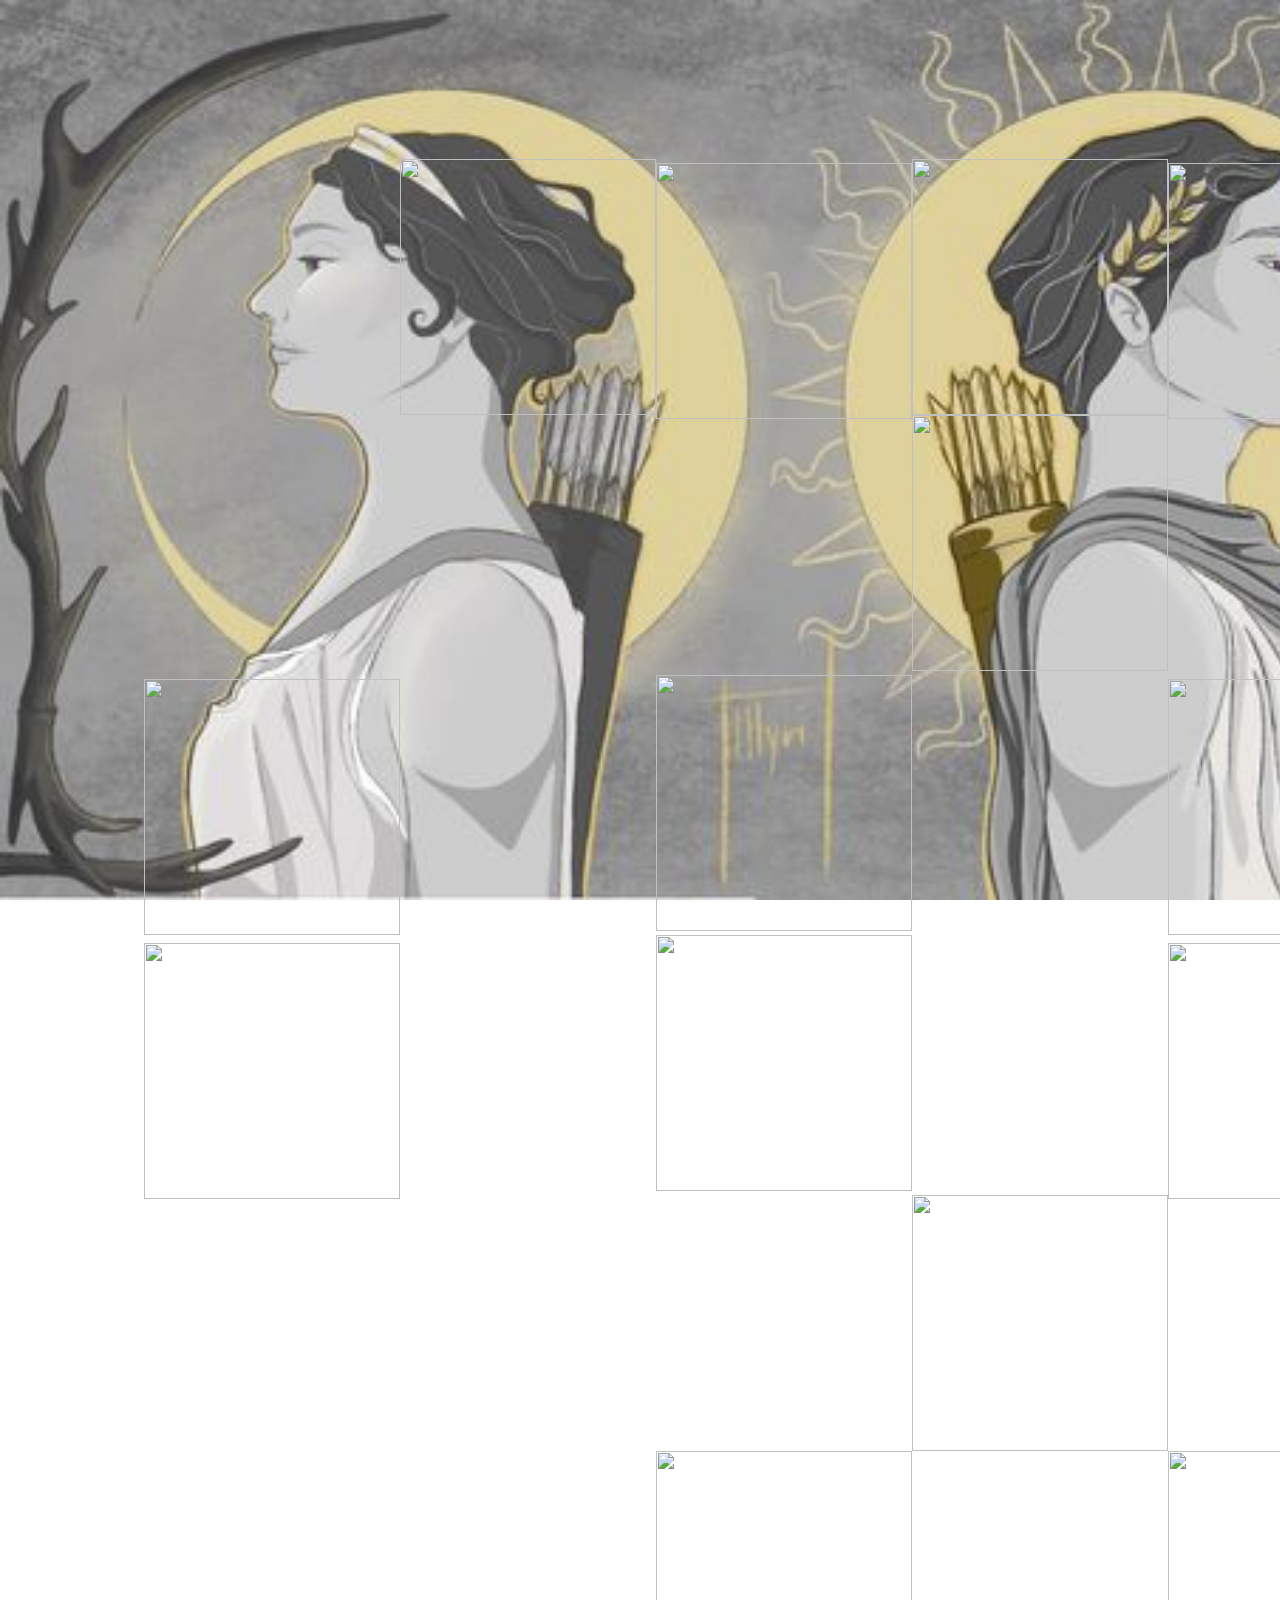
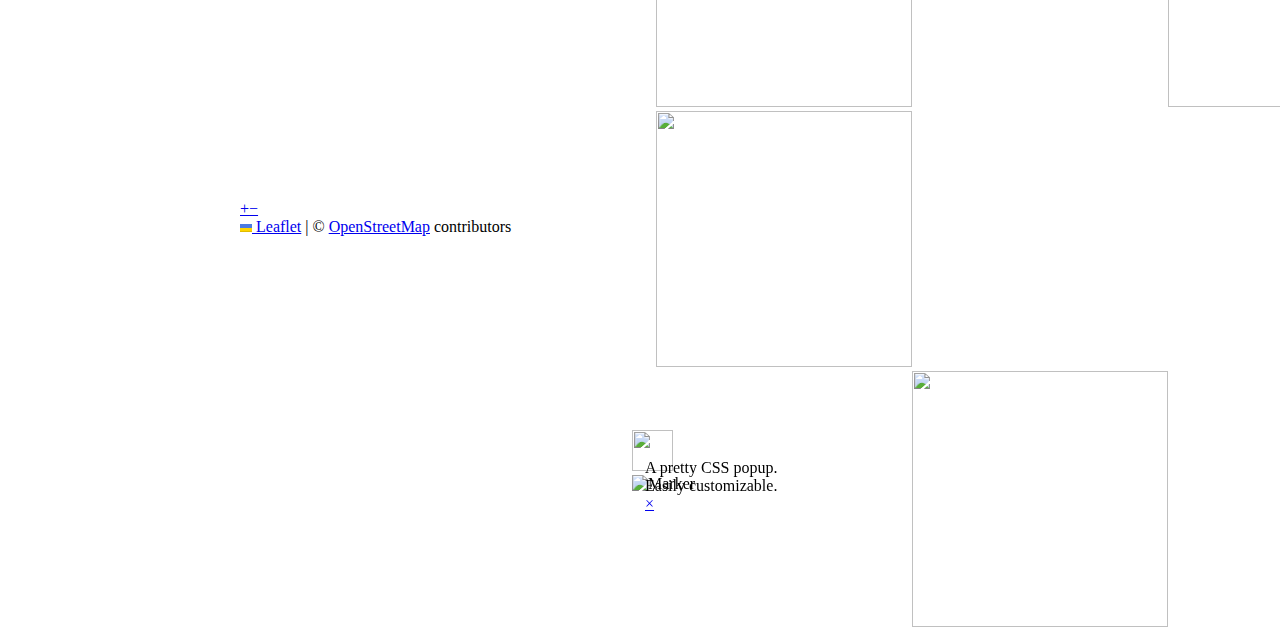
==== map.html @ a3ecc0b4 "Merge pull request #1 from navdeepk037/main" ====
<!DOCTYPE html>
<html lang="en">
<head>
    <meta charset="UTF-8">
    <meta name="viewport" content="width=device-width, initial-scale=1.0">
    <link rel="stylesheet" href="style.css">
    <title>Map</title>
    <style>
        #map {
            height: 600px;
            width: 800px;
        }
    </style>
    <script src="leaflet.js"></script>
</head>
<body>
    <div id="map"></div>
    <script>
        var map = L.map('map').setView([51.505, -0.09], 13);

        L.tileLayer('https://tile.openstreetmap.org/{z}/{x}/{y}.png', {
            attribution: '&copy; <a href="https://www.openstreetmap.org/copyright">OpenStreetMap</a> contributors'
        }).addTo(map);

        L.marker([51.5, -0.09]).addTo(map)
            .bindPopup('A pretty CSS popup.<br> Easily customizable.')
            .openPopup();
    </script>
    <script src="leaflet.js"></script>
</body>
</html>
---- style.css ----
:root{
  
    --primary:rgba(255, 253, 182, 0.802);
    --secondary:orange;
    --text_color:rgb(255, 255, 252);
  
    
    
  }
  
  *{
    margin:0;
    padding:0;
    box-sizing: border-box;
  }
  
  /*title bar*/
  body{
    background-image: url('Assets/bg.jpg');
    background-repeat: no-repeat;
    background-size: cover; 
    display: flex;
    flex-direction: column;
    align-items: center;
    justify-content: center;
    height: 100vh;
    margin: 0;
  }
  
  
  .title{
   color:var(--primary);
   text-shadow: yellow;
   font-family: 'Archivo', sans-serif;
   font-size: 3rem;
   text-align: center;
   margin-top: 1rem;
  }

  .main{
    display: flex;
    flex-direction: column;
    background-color: white;
    opacity: 50%;
    width: 50%;
    height: 400px;
    margin: auto;
    margin-top: 4rem;
    align-items: center;
    justify-content: center;
    margin-bottom: 2rem
  }

  .content{
    font-size: 2rem;
    text-overflow: none;
  }

  button{
    background-color: var(--primary);
    color:var(--text_color);
  }
  button:hover{
   background-color: var(--secondary);
  }
  button#mapButton {
    margin-top: 1rem;
  }
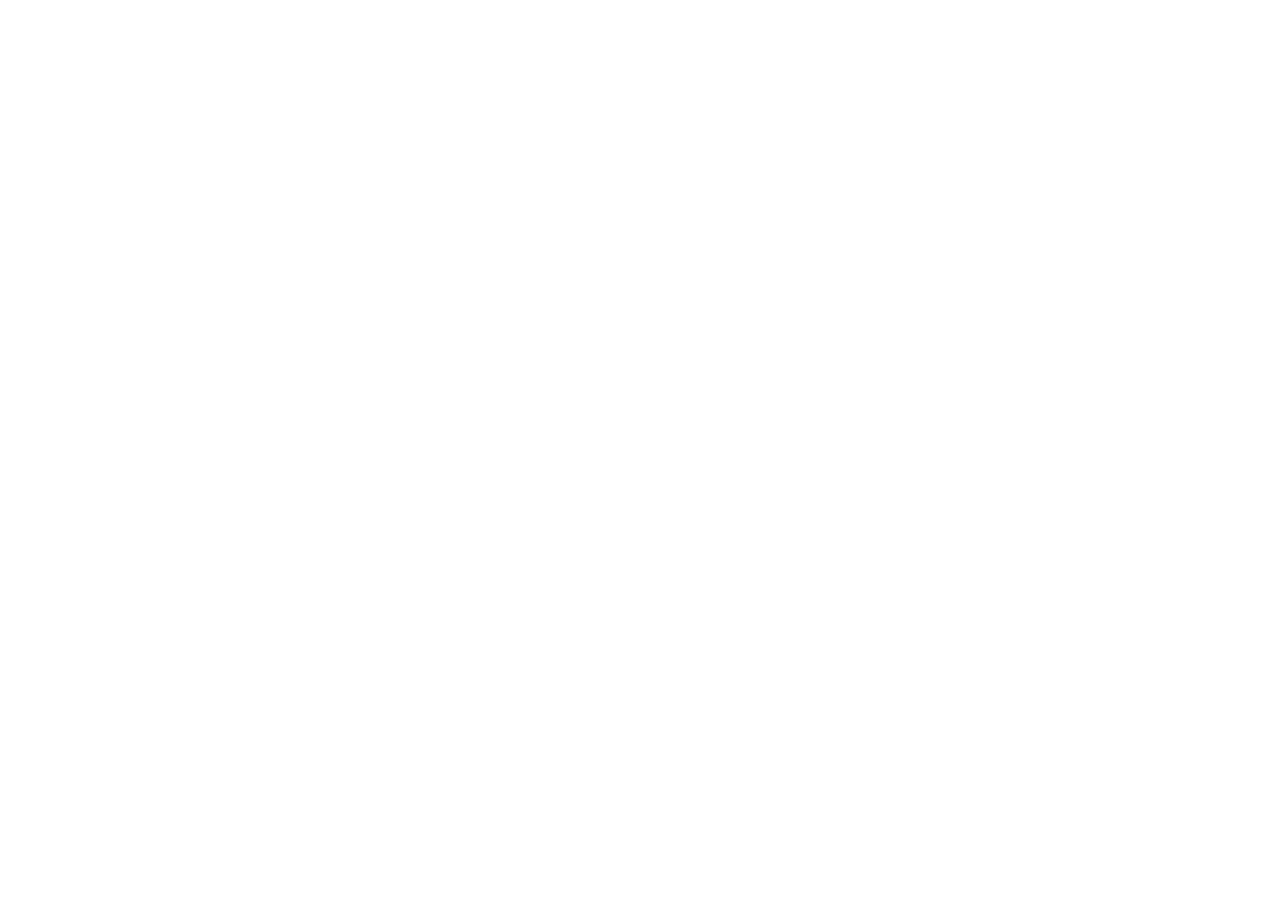
==== commit 694c06ac: "map updated" ====
--- a/map.html
+++ b/map.html
@@ -1,31 +1,35 @@
 <!DOCTYPE html>
 <html lang="en">
 <head>
-    <meta charset="UTF-8">
-    <meta name="viewport" content="width=device-width, initial-scale=1.0">
-    <link rel="stylesheet" href="style.css">
-    <title>Map</title>
-    <style>
-        #map {
-            height: 600px;
-            width: 800px;
-        }
-    </style>
-    <script src="leaflet.js"></script>
+  <meta charset="UTF-8">
+  <meta name="viewport" content="width=device-width, initial-scale=1.0">
+  <title>Map Example</title>
+  <link rel="stylesheet" href="https://cdn.jsdelivr.net/npm/leaflet@1.7.1/dist/leaflet.css" />
+  <style>
+    body, html {
+      margin: 0;
+      padding: 0;
+      height: 100%;
+    }
+
+    #map {
+      height: 100%;
+      width: 100%;
+    }
+  </style>
 </head>
 <body>
-    <div id="map"></div>
-    <script>
-        var map = L.map('map').setView([51.505, -0.09], 13);
+  <div id="map"></div>
 
-        L.tileLayer('https://tile.openstreetmap.org/{z}/{x}/{y}.png', {
-            attribution: '&copy; <a href="https://www.openstreetmap.org/copyright">OpenStreetMap</a> contributors'
-        }).addTo(map);
+  <script src="https://cdn.jsdelivr.net/npm/leaflet@1.7.1/dist/leaflet.js"></script>
+  <script>
+    var map = L.map('map').setView([51.505, -0.09], 13);
 
-        L.marker([51.5, -0.09]).addTo(map)
-            .bindPopup('A pretty CSS popup.<br> Easily customizable.')
-            .openPopup();
-    </script>
-    <script src="leaflet.js"></script>
+    L.tileLayer('https://{s}.tile.openstreetmap.org/{z}/{x}/{y}.png', {
+      attribution: '&copy; <a href="https://www.openstreetmap.org/copyright">OpenStreetMap</a> contributors'
+    }).addTo(map);
+
+    L.marker([51.5, -0.09]).addTo(map);
+  </script>
 </body>
 </html>
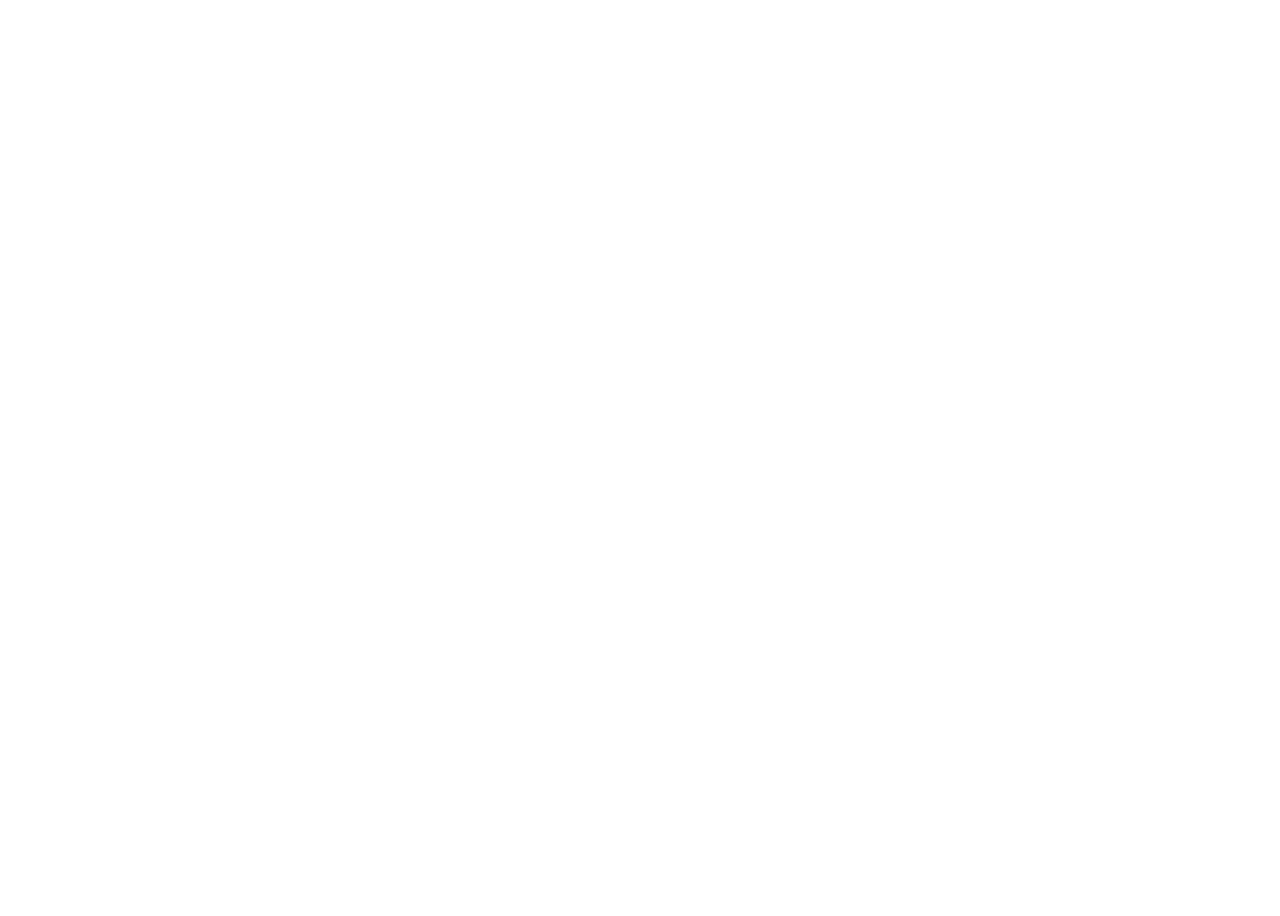
==== commit f9fcfb6b: "Finsing route" ====
--- a/map.html
+++ b/map.html
@@ -3,33 +3,53 @@
 <head>
   <meta charset="UTF-8">
   <meta name="viewport" content="width=device-width, initial-scale=1.0">
-  <title>Map Example</title>
-  <link rel="stylesheet" href="https://cdn.jsdelivr.net/npm/leaflet@1.7.1/dist/leaflet.css" />
+  <title>Route Map</title>
   <style>
-    body, html {
-      margin: 0;
-      padding: 0;
-      height: 100%;
-    }
-
     #map {
-      height: 100%;
+      height: 900px;
       width: 100%;
     }
   </style>
 </head>
 <body>
+  
   <div id="map"></div>
 
-  <script src="https://cdn.jsdelivr.net/npm/leaflet@1.7.1/dist/leaflet.js"></script>
   <script>
-    var map = L.map('map').setView([51.505, -0.09], 13);
+    function initMap() {
+      const urlParams = new URLSearchParams(window.location.search);
+      const source = urlParams.get('source');
+      const destination = urlParams.get('destination');
 
-    L.tileLayer('https://{s}.tile.openstreetmap.org/{z}/{x}/{y}.png', {
-      attribution: '&copy; <a href="https://www.openstreetmap.org/copyright">OpenStreetMap</a> contributors'
-    }).addTo(map);
+      if (source && destination) {
+        const directionsService = new google.maps.DirectionsService();
+        const directionsRenderer = new google.maps.DirectionsRenderer({
+          map: new google.maps.Map(document.getElementById('map'), {
+            zoom: 10,
+            center: { lat: 0, lng: 0 }
+          })
+        });
 
-    L.marker([51.5, -0.09]).addTo(map);
+        const request = {
+          origin: source,
+          destination: destination,
+          travelMode: google.maps.TravelMode.DRIVING
+        };
+
+        directionsService.route(request, function(result, status) {
+          if (status === google.maps.DirectionsStatus.OK) {
+            directionsRenderer.setDirections(result);
+          } else {
+            console.error('Error:', status);
+          }
+        });
+      } else {
+        console.error('Source or destination not provided');
+      }
+    }
+
+    initMap();
   </script>
+  <script src="https://maps.googleapis.com/maps/api/js?key=AIzaSyBHbVt9OEbf0W7AGYNfS1ZOZGOzBGztb28&callback=initMap" async defer></script>
 </body>
 </html>
